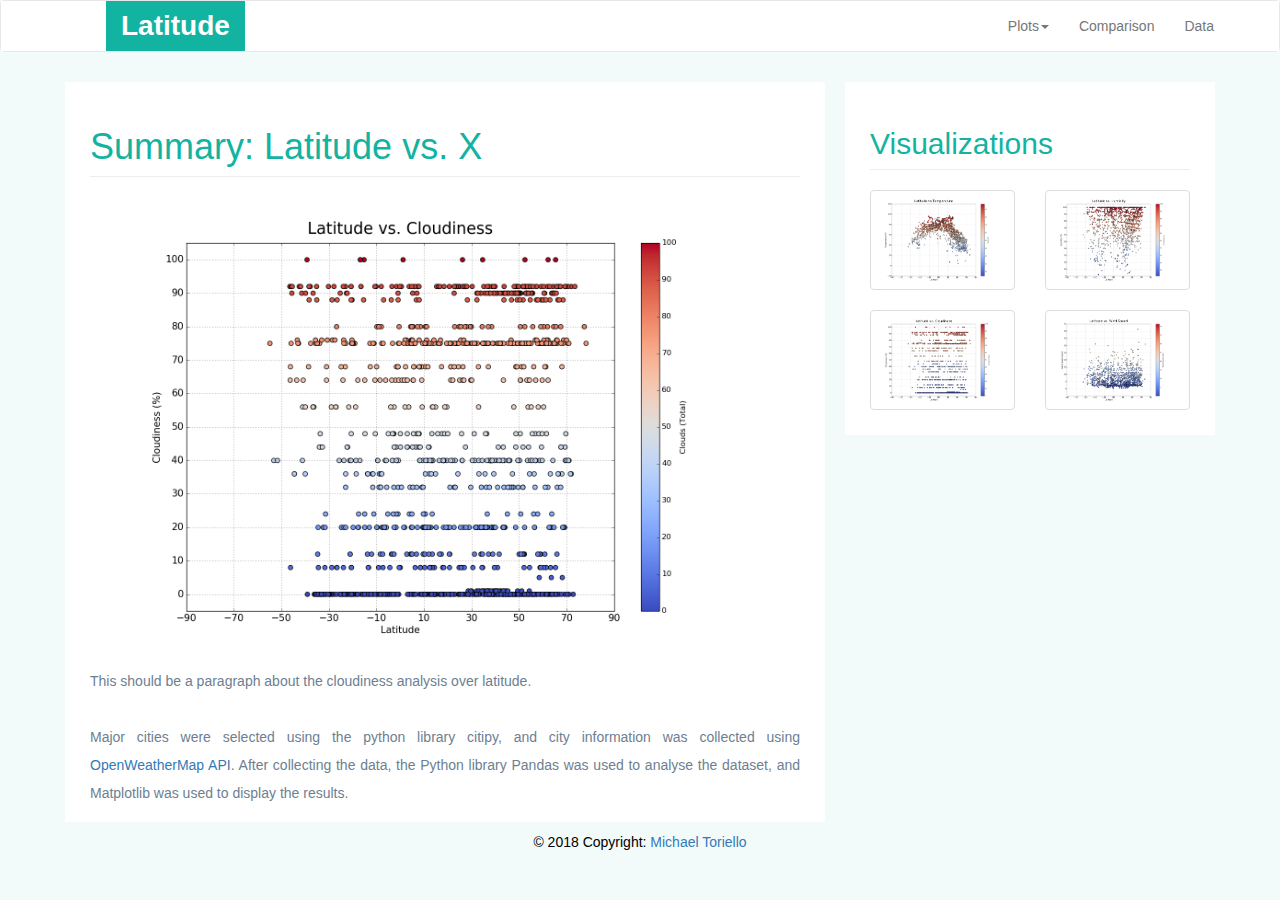
==== cloudiness.html @ d6ae2cc3 "Added all links to be used on webpage. Also added a comparison and Data page." ====
<!DOCTYPE html>
<html lang="en">
<head>
  <title>WeatherPy</title>
  <meta charset="utf-8">
  <meta name="viewport" content="width=device-width, initial-scale=1">
  <link rel="stylesheet" href="https://maxcdn.bootstrapcdn.com/bootstrap/3.3.7/css/bootstrap.min.css">
  <link rel="stylesheet" href="./assets/mystyles.css">  
  <script src="https://ajax.googleapis.com/ajax/libs/jquery/3.3.1/jquery.min.js"></script>
  <script src="https://maxcdn.bootstrapcdn.com/bootstrap/3.3.7/js/bootstrap.min.js"></script>
</head>

<body class="main_body">
  <nav class="navbar navbar-default">
    <div class="container-fluid">
      <div class="navbar-header">
        <a class="navbar-brand" href="./index.html">Latitude</a>
      </div>
      <ul class="nav navbar-nav navbar-right">
        <li class="dropdown"><a class="dropdown-toggle" data-toggle="dropdown" href="#">Plots<span class="caret"></span></a>
          <ul class="dropdown-menu">
            <li><a href="./temp.html">Temperature</a></li>
            <li><a href="./humidity.html">Humidity</a></li>
            <li><a href="./cloudiness.html">Cloudiness</a></li>
            <li><a href="./wind_speed.html">Wind Speed</a></li> 
          </ul>
        </li>
        <li><a href="./compare.html">Comparison</a></li>
        <li><a href="./data.html">Data</a></li>
      </ul>
    </div>
  </nav>

  <div class="container">
    <div class="row">

      <!-- Column for Plot Summary -->
      <div class="col-md-8">
        <!-- Row for Header and summary-->
        <div class="row plotSummary1">
          <h1 class=" page-header titleColor">Summary: Latitude vs. X</h1>
        <!-- Row for the content of summary -->
          <p class="mainImage"><img src="./Figures/Lat vs Cloudiness.png" ></p>
          <p>This should be a paragraph about the cloudiness analysis over latitude.<br><br>Major cities were selected using the python library citipy, and city information was collected using <a href="https://openweathermap.org/api">OpenWeatherMap API</a>. After collecting the data, the Python library Pandas was used to analyse the dataset, and Matplotlib was used to display the results.</p>
        </div>
      </div>

      <!-- Column for Other Visualizations -->
      <div class="col-md-4">
        <!-- Row for Header and other plots-->
        <div class="row plotSummary2">
          <h2 class="page-header titleColor">Visualizations</h2>
          <!-- Graphs in quadrants (Image locations subject to change)-->
          <div class="row">
            <div class="col-md-6 col-xs-3">
              <div class="thumbnail">
                <a href="./temp.html">
                  <img src="./Figures/Temp vs Lat.png">
                </a>
              </div>
            </div>
            <div class="col-md-6 col-xs-3">
              <div class="thumbnail">
                <a href="./humidity.html">
                  <img src="./Figures/Lat vs Humidity.png">
                </a>
              </div>
            </div>
            <div class="col-md-6 col-xs-3">
              <div class="thumbnail">
                <a href="./cloudiness.html">
                  <img src="./Figures/Lat vs Cloudiness.png">
                </a>
              </div>
            </div>
            <div class="col-md-6 col-xs-3">
              <div class="thumbnail">
                <a href="./wind_speed.html">
                  <img src="./Figures/Lat vs Wind Speed.png">
                </a>
              </div>
            </div>
          </div>
        </div>
      </div>
    </div>
  </div>

  <footer class="page-footer font-small blue pt-4">
    <div class="footer-copyright text-center py-3">© 2018 Copyright:
      <a href="https://github.com/mtoriello0725"> Michael Toriello</a>
    </div>    
  </footer>

</body>

</html>
---- assets/mystyles.css ----
.main_body {
	color: black;
	background-color: #e0f2f163;
}

.container-fluid {
	padding-left: 120px;
	background-color: white;
}

.navbar-default .navbar-brand {
	font-size: 28px;
	color: white;
	background-color: #13b3a2;
	padding-left: 15px;
	font-weight: bold;
}

.navbar-default .navbar-right {
	padding-right: 50px;
}

.titleColor {
	color: #13b3a2;
}

/* Body styling */

.plotSummary1 {
	background-color: white;
	padding: 5px;
	padding-left: 25px;
	padding-right: 25px;
	background-clip: padding-box;
	border: 10px solid transparent;
}

.plotSummary2 {
	background-color: white;
	padding: 5px;
	padding-left: 25px;
	padding-right: 25px;
	background-clip: padding-box;
	border: 10px solid transparent;
}

.summaryImage img {
	padding: 0 10px;
	float: left;
	width: 50%;
	height: auto;
}

.mainImage img {
	padding: 0 10px;
	float: center;
	width: 100%;
	heigt: auto;
}

p {
	font-family: 'Open Sans', Tahoma, sans-serif;
	font-size: 1em;
	line-height: 2;
	color: #6d8092;
	text-align: justify;
}
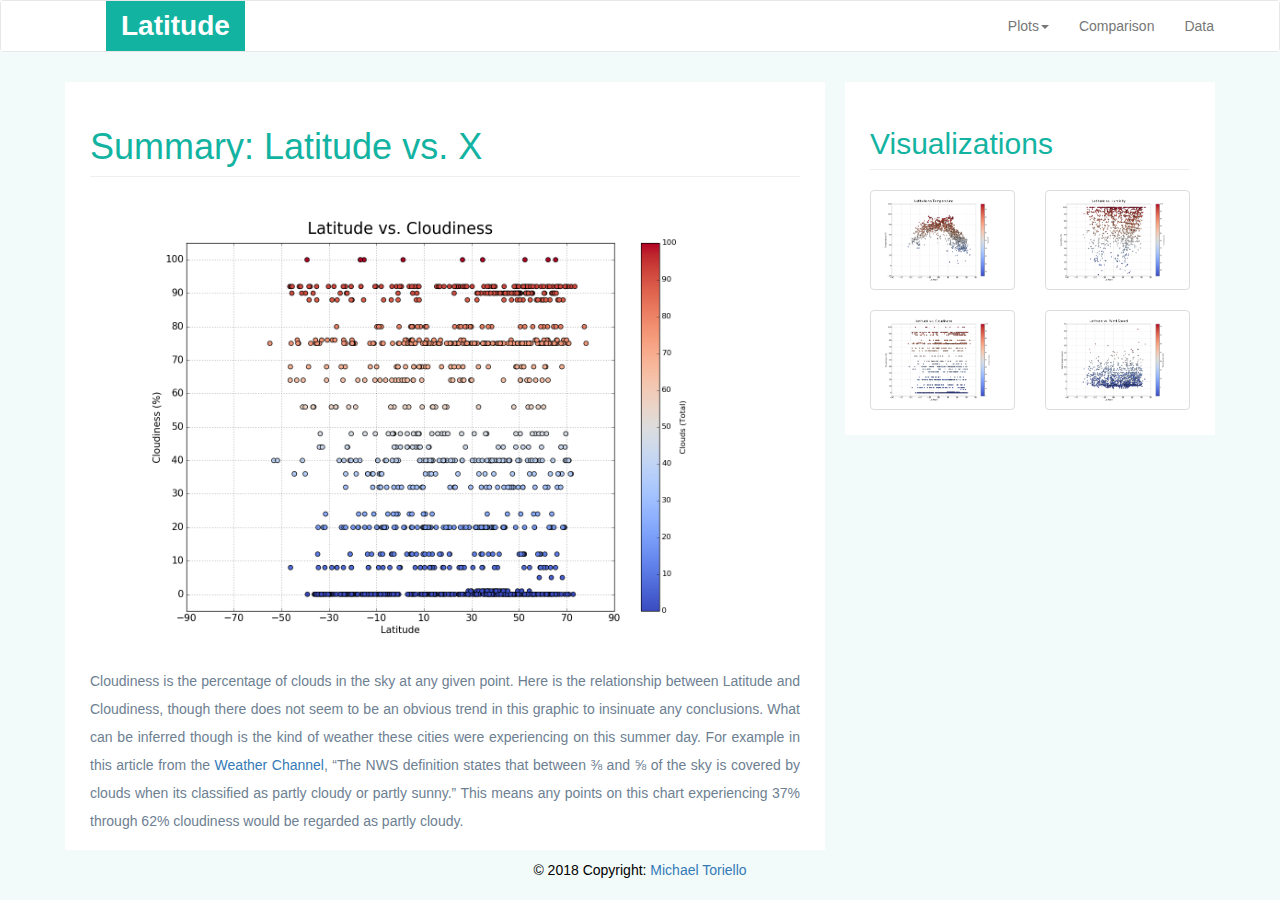
==== commit e1582e4a: "Added descriptions to all 4 plots." ====
--- a/cloudiness.html
+++ b/cloudiness.html
@@ -41,7 +41,7 @@
           <h1 class=" page-header titleColor">Summary: Latitude vs. X</h1>
         <!-- Row for the content of summary -->
           <p class="mainImage"><img src="./Figures/Lat vs Cloudiness.png" ></p>
-          <p>This should be a paragraph about the cloudiness analysis over latitude.<br><br>Major cities were selected using the python library citipy, and city information was collected using <a href="https://openweathermap.org/api">OpenWeatherMap API</a>. After collecting the data, the Python library Pandas was used to analyse the dataset, and Matplotlib was used to display the results.</p>
+          <p>Cloudiness is the percentage of clouds in the sky at any given point. Here is the relationship between Latitude and Cloudiness, though there does not seem to be an obvious trend in this graphic to insinuate any conclusions. What can be inferred though is the kind of weather these cities were experiencing on this summer day. For example in this article from the <a href="https://weather.com/science/weather-explainers/news/common-weather-terms-used-incorrectly">Weather Channel</a>, “The NWS definition states that between ⅜ and ⅝ of the sky is covered by clouds when its classified as partly cloudy or partly sunny.” This means any points on this chart experiencing 37% through 62% cloudiness would be regarded as partly cloudy.</p>
         </div>
       </div>
 
